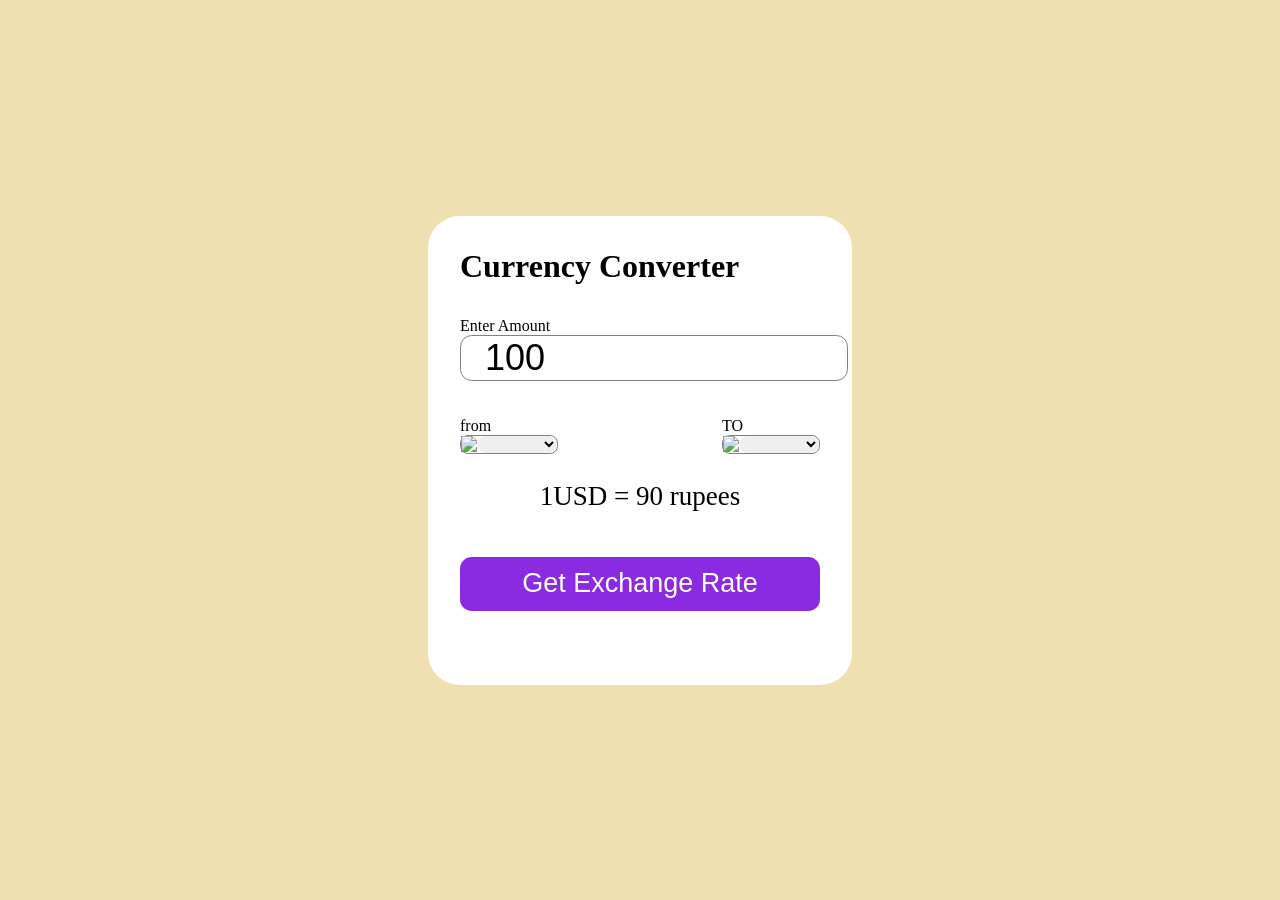
==== exchange.html @ cf5b96a7 "Add files via upload" ====
<!DOCTYPE html>
<html lang="en">
<head>
    <meta charset="UTF-8">
    <meta name="viewport" content="width=device-width, initial-scale=1.0">
    <title>Exchange Currency Conveter</title>
    <link rel="stylesheet" href="exchange.css">
    <link rel="stylesheet" href="https://cdnjs.cloudflare.com/ajax/libs/font-awesome/7.0.0/css/brands.min.css" integrity="sha512-mXqwRsOznG7CS37KA7CLR1Fc72gfOgp7r8xaVdBKoBKhitcKI/mK+IamtZUf+FAkufXOvVTESu9lPsoQc+kFxg==" crossorigin="anonymous" referrerpolicy="no-referrer" />
</head>
<body>
    <div class="container">
    <h1>Currency Converter</h1>
    <form >
        <div class="amount">
            <p>Enter Amount</p>
            <input value="100" type="text">
        </div>
        <div class="DropDown">
            <div class="from">
                <p>from</p>  
                <div class="selet_container">
                    <img src="https://flagsapi.com/AE/flat/64.png">
                    <select name="from" >
                        
                    </select>
                </div>
            </div>
            <i class="fa-solid fa-right-left"></i>
             <div class="to">
                <p>TO</p>
                <div class="selet_container">
                    <img src="https://flagsapi.com/AE/flat/64.png">
                    <select name="to" >
                        
                    </select>
                </div>
            </div>
        </div>
        <div class="msg">
            <p>1USD = 90 rupees</p>
        </div>
        <button>Get Exchange Rate</button>
    </form>
    </div>
    <script src="currency_list.js"></script>    
    <script src="exchange.js"></script>
    
</body>
</html>
---- exchange.css ----
*{
    margin: 0%;
    border: 0%;
}
body{
    display: flex;
    justify-content: center;
    align-items: center;
    min-height: 100vh;
    background-color: #F0DFB1;
}
.container{
    background-color: white;
    border-radius: 2rem;
    padding: 2rem;
    min-height: 45vh;
    width: 40vh;
}
form{
    margin: 2rem 0 2rem 0;
}
form select,button,input{
    border: none;
    outline: none;
    width: 100%;
    border-radius: 1.3vmin;
}
form input{
    border:1px solid gray;
    font-size: 4vmin;
    padding-left: 1.5rem;
}
.DropDown{
    display: flex;
    justify-content: center;
    align-items: center;
    margin-top: 4vmin;
    justify-content: space-between;
    

}
.selet_container img{
 max-width: 2rem;

}
.selet_container{
    display: flex;
    justify-content: center;
    align-items: center;
    width: 6rem;
    border-radius: 0.5rem;
    border:1px solid gray;
}
.msg{
    padding-top: 3vmin;
    justify-content: center;
    align-items: center;
    display: flex;
    font-size: 3vmin;
}
button{
    background-color: blueviolet;
    height: 6vmin;
    margin-top: 5vmin;
    font-size: 3vmin;
    color: white;
}
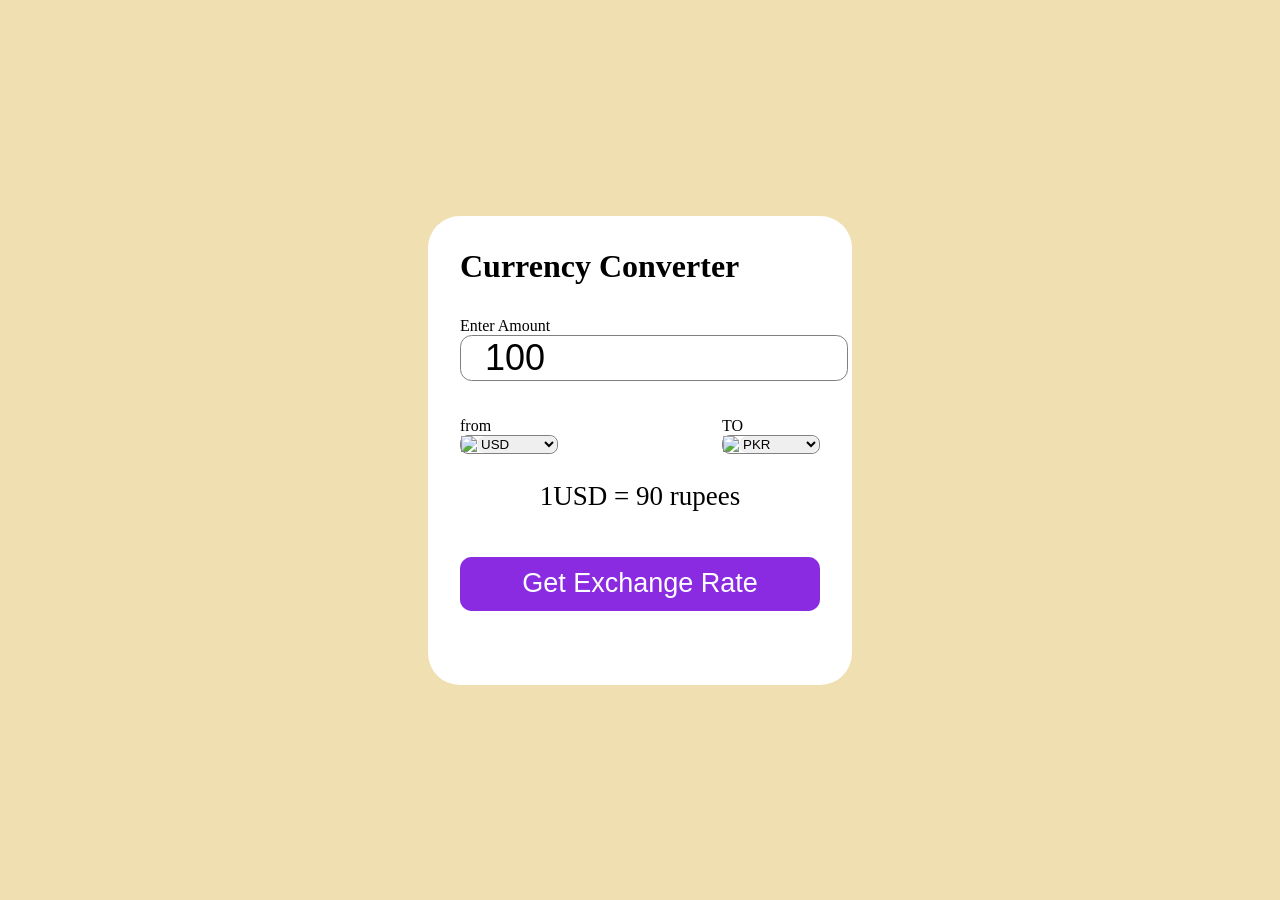
==== commit 3f811db0: "Initial commit with changes" ====
--- a/exchange.html
+++ b/exchange.html
@@ -1,49 +1,49 @@
-<!DOCTYPE html>
-<html lang="en">
-<head>
-    <meta charset="UTF-8">
-    <meta name="viewport" content="width=device-width, initial-scale=1.0">
-    <title>Exchange Currency Conveter</title>
-    <link rel="stylesheet" href="exchange.css">
-    <link rel="stylesheet" href="https://cdnjs.cloudflare.com/ajax/libs/font-awesome/7.0.0/css/brands.min.css" integrity="sha512-mXqwRsOznG7CS37KA7CLR1Fc72gfOgp7r8xaVdBKoBKhitcKI/mK+IamtZUf+FAkufXOvVTESu9lPsoQc+kFxg==" crossorigin="anonymous" referrerpolicy="no-referrer" />
-</head>
-<body>
-    <div class="container">
-    <h1>Currency Converter</h1>
-    <form >
-        <div class="amount">
-            <p>Enter Amount</p>
-            <input value="100" type="text">
-        </div>
-        <div class="DropDown">
-            <div class="from">
-                <p>from</p>  
-                <div class="selet_container">
-                    <img src="https://flagsapi.com/AE/flat/64.png">
-                    <select name="from" >
-                        
-                    </select>
-                </div>
-            </div>
-            <i class="fa-solid fa-right-left"></i>
-             <div class="to">
-                <p>TO</p>
-                <div class="selet_container">
-                    <img src="https://flagsapi.com/AE/flat/64.png">
-                    <select name="to" >
-                        
-                    </select>
-                </div>
-            </div>
-        </div>
-        <div class="msg">
-            <p>1USD = 90 rupees</p>
-        </div>
-        <button>Get Exchange Rate</button>
-    </form>
-    </div>
-    <script src="currency_list.js"></script>    
-    <script src="exchange.js"></script>
-    
-</body>
+<!DOCTYPE html>
+<html lang="en">
+<head>
+    <meta charset="UTF-8">
+    <meta name="viewport" content="width=device-width, initial-scale=1.0">
+    <title>Exchange Currency Conveter</title>
+    <link rel="stylesheet" href="exchange.css">
+    <link rel="stylesheet" href="https://cdnjs.cloudflare.com/ajax/libs/font-awesome/7.0.0/css/brands.min.css" integrity="sha512-mXqwRsOznG7CS37KA7CLR1Fc72gfOgp7r8xaVdBKoBKhitcKI/mK+IamtZUf+FAkufXOvVTESu9lPsoQc+kFxg==" crossorigin="anonymous" referrerpolicy="no-referrer" />
+</head>
+<body>
+    <div class="container">
+    <h1>Currency Converter</h1>
+    <form >
+        <div class="amount">
+            <p>Enter Amount</p>
+            <input value="100" type="text">
+        </div>
+        <div class="DropDown">
+            <div class="from">
+                <p>from</p>  
+                <div class="selet_container">
+                    <img src="https://flagsapi.com/AE/flat/64.png">
+                    <select name="from" >
+                        
+                    </select>
+                </div>
+            </div>
+            <i class="fa-solid fa-right-left"></i>
+             <div class="to">
+                <p>TO</p>
+                <div class="selet_container">
+                    <img src="https://flagsapi.com/AE/flat/64.png">
+                    <select name="to" >
+                        
+                    </select>
+                </div>
+            </div>
+        </div>
+        <div class="msg">
+            <p>1USD = 90 rupees</p>
+        </div>
+        <button>Get Exchange Rate</button>
+    </form>
+    </div>
+    <script src="currency_list.js"></script>    
+    <script src="exchange.js"></script>
+    
+</body>
 </html>
--- a/exchange.css
+++ b/exchange.css
@@ -1,67 +1,67 @@
-*{
-    margin: 0%;
-    border: 0%;
-}
-body{
-    display: flex;
-    justify-content: center;
-    align-items: center;
-    min-height: 100vh;
-    background-color: #F0DFB1;
-}
-.container{
-    background-color: white;
-    border-radius: 2rem;
-    padding: 2rem;
-    min-height: 45vh;
-    width: 40vh;
-}
-form{
-    margin: 2rem 0 2rem 0;
-}
-form select,button,input{
-    border: none;
-    outline: none;
-    width: 100%;
-    border-radius: 1.3vmin;
-}
-form input{
-    border:1px solid gray;
-    font-size: 4vmin;
-    padding-left: 1.5rem;
-}
-.DropDown{
-    display: flex;
-    justify-content: center;
-    align-items: center;
-    margin-top: 4vmin;
-    justify-content: space-between;
-    
-
-}
-.selet_container img{
- max-width: 2rem;
-
-}
-.selet_container{
-    display: flex;
-    justify-content: center;
-    align-items: center;
-    width: 6rem;
-    border-radius: 0.5rem;
-    border:1px solid gray;
-}
-.msg{
-    padding-top: 3vmin;
-    justify-content: center;
-    align-items: center;
-    display: flex;
-    font-size: 3vmin;
-}
-button{
-    background-color: blueviolet;
-    height: 6vmin;
-    margin-top: 5vmin;
-    font-size: 3vmin;
-    color: white;
+*{
+    margin: 0%;
+    border: 0%;
+}
+body{
+    display: flex;
+    justify-content: center;
+    align-items: center;
+    min-height: 100vh;
+    background-color: #F0DFB1;
+}
+.container{
+    background-color: white;
+    border-radius: 2rem;
+    padding: 2rem;
+    min-height: 45vh;
+    width: 40vh;
+}
+form{
+    margin: 2rem 0 2rem 0;
+}
+form select,button,input{
+    border: none;
+    outline: none;
+    width: 100%;
+    border-radius: 1.3vmin;
+}
+form input{
+    border:1px solid gray;
+    font-size: 4vmin;
+    padding-left: 1.5rem;
+}
+.DropDown{
+    display: flex;
+    justify-content: center;
+    align-items: center;
+    margin-top: 4vmin;
+    justify-content: space-between;
+    
+
+}
+.selet_container img{
+ max-width: 2rem;
+
+}
+.selet_container{
+    display: flex;
+    justify-content: center;
+    align-items: center;
+    width: 6rem;
+    border-radius: 0.5rem;
+    border:1px solid gray;
+}
+.msg{
+    padding-top: 3vmin;
+    justify-content: center;
+    align-items: center;
+    display: flex;
+    font-size: 3vmin;
+}
+button{
+    background-color: blueviolet;
+    height: 6vmin;
+    margin-top: 5vmin;
+    font-size: 3vmin;
+    color: white;
 }
